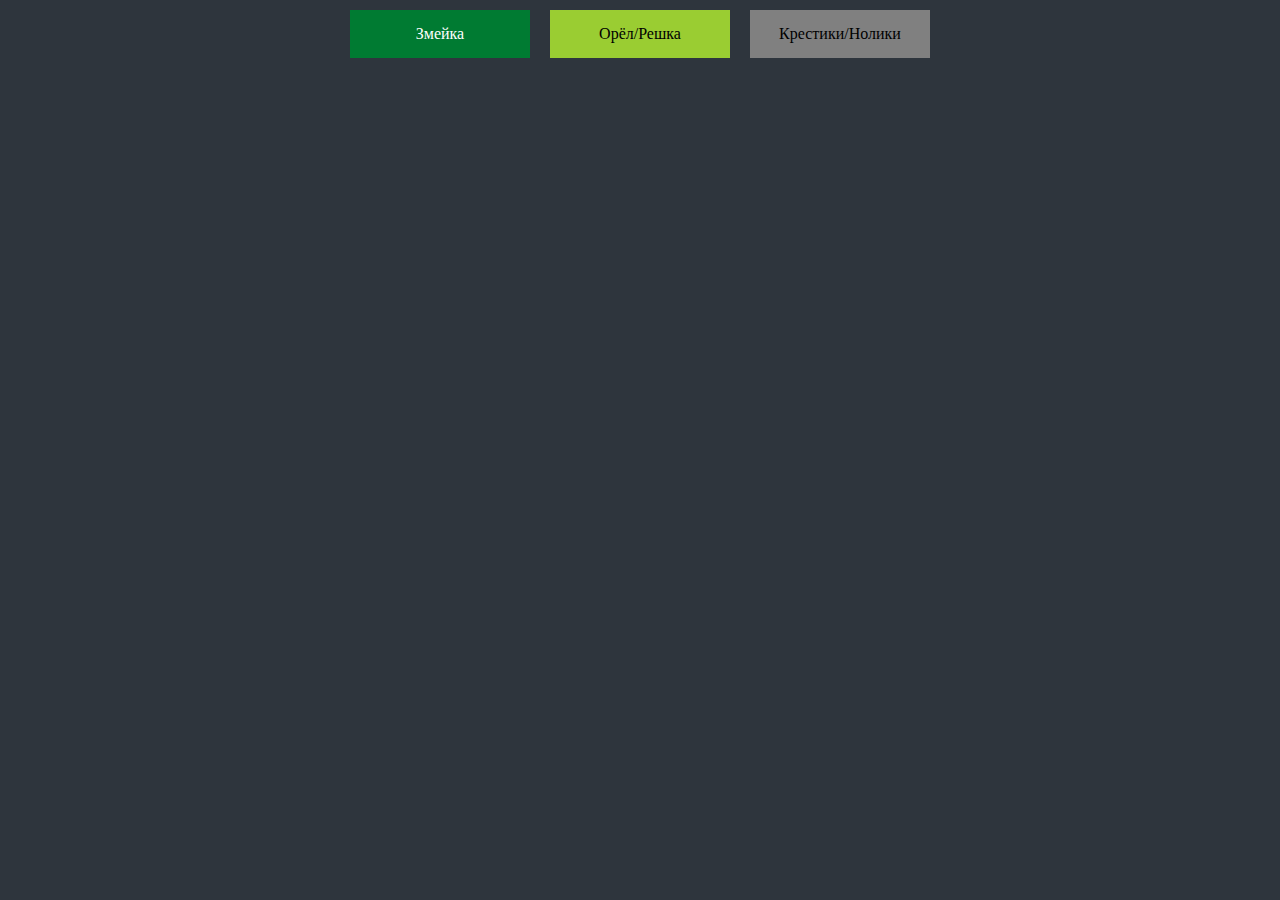
==== games.html @ a27563cb "add_website" ====
<!DOCTYPE html>
<html lang="en">

<head>
    <meta charset="UTF-8">
    <meta http-equiv="X-UA-Compatible" content="IE=edge">
    <meta name="viewport" content="width=device-width, initial-scale=1.0">
    <link rel="stylesheet" href="css/snake.css">
    <link rel="stylesheet" href="css/crossAndZero.css">
    <link rel="stylesheet" href="css/panel.css">
    <link rel="stylesheet" href="css/eagleTails.css">
    <script defer src="js/snake.js"></script>
    <script defer src="js/crossAndZero.js"></script>
    <script defer src="js/choicePanel.js"></script>
    <script defer src="js/eagleTails.jsx"></script>
    <title>GAMES</title>
</head>

<body>
    <div id="choice-game">
        <div class="sNake">Змейка</div>
        <div class="eagleTails">Орёл/Решка</div>
        <div class="crossZero">Крестики/Нолики</div>
    </div>
    <div class="snake" style="display: none;">
        <div id="game-wrap">
            <table id="game"></table>
        </div>
        <div id="menu">
            <div id="playButton" class="menuButton">Старт</div>
            <div id="newGameButton" class="menuButton">Новая игра</div>
        </div>
        <div id="save-block"></div>
        <div id="game-param">
            <div>
                <span>Скорость:</span><select id="game-speed">
                    <option>1</option>
                    <option>2</option>
                    <option>3</option>
                    <option>5</option>
                    <option>6</option>
                    <option>7</option>
                    <option>8</option>
                    <option>9</option>
                    <option>10</option>
                </select>
            </div>
            <div>
                <span>Длинна:</span><select id="game-lenght">
                    <option>5</option>
                    <option>10</option>
                    <option>15</option>
                    <option>20</option>
                    <option>25</option>
                    <option>30</option>
                    <option>35</option>
                    <option>40</option>
                    <option>45</option>
                    <option>50</option>
                </select>
            </div>
        </div>
        <div id="game-panel">
            <div id="up">Вверх</div>
            <div class="left-or-right">
                <div id="left">Лево</div>
                <div class="center"></div>
                <div id="right">Право</div>
            </div>
            <div id="down">Вниз</div>
        </div>
    </div>
    <div class="cross-zero" style="display: none;">
        <div id="game-position">
            <table id="game-cross-zero"></table>
        </div>
        <div id="layer"></div>
        <div class="new-game">Новая игра</div>
    </div>
    <div class="eagle-tails" style="display: none;">
       <div class="circleCoin"></div>
       <div id="choiceButton">
        <div  class="eagle">Орёл</div>
        <div  class="tails">Решка</div>
    </div>
    <div id="winOrLose">
        <div  class="win">Победа: 0</div>
        <div  class="lose">Поражение: 0</div>
    </div>
    </div>
</body>

</html>
---- css/snake.css ----
* {
    margin: 0;
    padding: 0;
    background: #2e353d;
}


#game-wrap {
    display: flex;
    justify-content: center;
}



.menuButton {
    width: 150px;
    padding: 15px;
    margin: 10px;
    color: white;
    background: #007b32;
    text-align: center;
    cursor: pointer;
}

.menuButton:hover {
    background: #009641;
}

#game {
    border-collapse: collapse;
    margin: 1% 0 0 0;
}

#menu {
    display: flex;
    justify-content: center;
}

td.cell {
    width: 20px;
    height: 20px;
    border: 1px dotted #eee;
    border-collapse: collapse;
}

.food {
    background: #00d021;
}

.snakeBody {
    background: #e5e5e5;
}

.snakeHead {
    background: #9b0013;
}

.disabled {
    background: #7c7c7c;
}

.disabled:hover {
    background: #7c7c7c;
}

#game-param {
    margin: 0 auto;
    background-color: green;
    width: 380px;
    display: flex;
    justify-content: space-around;
}

span {
    background: green;
    color: white;
    display: inline-block;
    min-height: 19px;
}

select {
    background: green;
    border-color: green;
}

#game-panel {
    margin: 10px auto;
    padding: 0;
    display: flex;
    flex-direction: column;
    width: 240px;
}

.left-or-right {
    display: flex;
    justify-content: center;
}

#up {
    width: 60px;
    height: 60px;
    background: green;
    color: white;
    display: flex;
    justify-content: center;
    align-items: center;
    margin: 0 auto;
}

#left {
    width: 60px;
    height: 60px;
    background: green;
    color: white;
    display: flex;
    justify-content: center;
    align-items: center;
    margin: 0;
    padding: 0;
}

#right {
    width: 60px;
    height: 60px;
    background: green;
    color: white;
    display: flex;
    justify-content: center;
    align-items: center;
    margin: 0;
    padding: 0;
}
#down {
    width: 60px;
    height: 60px;
    background: green;
    color: white;
    display: flex;
    justify-content: center;
    align-items: center;
    margin: 0 auto;
}

.center {
    background-color: #9b0013;
    width: 60px;
}

#save-block {
    width: 100%;
    height: 19px;
    display: none;
}

/* мобильная веррсия */

@media (max-width: 576px) {

    td.cell {
        width: 10px;
        height: 10px;
        border: 1px dotted #eee;
        border-collapse: collapse;

    }

    .menuButton {
        width: 90px;
        padding: 7px;
        margin: 5px;
        font-size: 15px;
    }

    #game-param {
        width: 220px;
    }

    span {
        font-size: 16px;
    }

    #save-block {
        height: 19px;
    }

    #game-speed {
        size: 16px;
    }

    #game-lenght {
        size: 16px;
    }

    #game {
        margin: 5% 0 0 0;
    }
    #game-panel {
        margin: 50px auto;
    }
}
    @media (max-width: 375px) {

        td.cell {
            width: 10px;
            height: 10px;
            border: 1px dotted #eee;
            border-collapse: collapse;
    
        }
    
        .menuButton {
            width: 95px;
            padding: 7px;
            margin: 5px;
            font-size: 15px;
        }
    
        #game-param {
            width: 230px;
        }
    
        span {
            font-size: 18px;
        }
    
        #save-block {
            height: 19px;
        }

        #game-speed {
            size: 17px;
        }
    
        #game-lenght {
            size: 17px;
        }

        #game {
            margin: 5% 0 0 0;
        }

        #game-panel {
            margin: 50px auto;
        }
    }
---- css/crossAndZero.css ----
td {
    width: 150px;
    height: 150px;
    background-color: grey;
    margin: 5px;
}

tr {
    font-size: 90px;
    text-align: center;
}

#game-cross-zero {
    padding: 0;
    margin: 5% 0 0 0;
}

#game-position {
    display: flex;
    justify-content: center;
    align-items: center;
}

.new-game {
    margin: 0 auto;
    display: flex;
    width: 200px;
    height: 50px;
    background-color: grey;
    text-align: center;
    font-size: 42px;
}

#layer {
    width: 100%;
    min-height: 100px;
    margin: 0;
    padding: 0;
}


@media  (max-width: 375px) {
        
    td {
        width: 75px;
        height: 75px;
    }

tr {
    font-size: 45px;
}
.new-game {
    width: 100px;
    height: 25px;
    font-size: 21px;
}

#layer {
    min-height: 20px;
}
}

@media  (max-width: 576px) {
        
    td {
        width: 75px;
        height: 75px;
    }

tr {
    font-size: 45px;
}
.new-game {
    width: 100px;
    height: 25px;
    font-size: 21px;
}

#layer {
    min-height: 20px;
}
}
---- css/panel.css ----
#choice-game {
display: flex;
justify-content: center;

}
.sNake {
width: 150px;
padding: 15px;
margin: 10px;
color: white;
background: #007b32;
text-align: center;
cursor: pointer;
}

.crossZero {
width: 150px;
    padding: 15px;
    margin: 10px;
    color: black;
    background: grey;
    text-align: center;
    cursor: pointer;
}

.eagleTails {
    width: 150px;
        padding: 15px;
        margin: 10px;
        color: black;
        background: yellowgreen;
        text-align: center;
        cursor: pointer;
    }

.snake {
display: none;
}

#cross-zero {
display: none;
}

@media  (max-width: 375px) {
    
    .sNake {
        width: 75px;
        font-size: 15px;
        height: 20px;
}

.crossZero {
    width: 75px;
    font-size: 10px;
    height: 20px;
}
}

@media  (max-width: 576px) {
    
.sNake {
    width: 75px;
    font-size: 15px;
    height: 20px;
}

.crossZero {
width: 75px;
font-size: 10px;
height: 20px;
}
}
---- css/eagleTails.css ----
.eagle-tails {
    height: auto;
    margin: 50px auto
    ;
}
.circleCoin {
   display: flex;
   justify-content: center;
   align-items: center;
   text-align: center;
    margin: 0 auto;
    width: 200px;
    height: 200px;
    border-radius: 50%;
    background-color: blue;
    animation: coin-rotate 500ms linear infinite;
}
@keyframes coin-rotate {
  from {
    transform: rotateY(0);
  }

  to {
    transform: rotateY(180deg);
  }
}

.eagle {
  width: 150px;
  padding: 15px;
  margin: 10px;
  background: yellowgreen;
  text-align: center;
  cursor: pointer;
}

.tails {
  width: 150px;
  padding: 15px;
  margin: 10px;
  background: yellowgreen;
  text-align: center;
  cursor: pointer;
}

#choiceButton {
  margin: 50px auto;
  display: flex;
  justify-content: center;
}

.win {
  width: 150px;
  padding: 15px;
  margin: 10px;
  background: yellowgreen;;
  text-align: center;
  cursor: pointer;
}

.lose {
  width: 150px;
  padding: 15px;
  margin: 10px;
  background: yellowgreen;;
  text-align: center;
  cursor: pointer;
}

#winOrLose {
  margin: 50px auto;
  display: flex;
  justify-content: center;
}

.spanEagleTails {
  background-color: blue;
  color: black;
  font-size: 40px;
}

@media (max-width: 576px) {
  .eagleTails {
  width: 75px;
  font-size: 14px;
  height: 20px;
  }

  .circleCoin {
      width: 100px;
      height: 100px;

  }

  .eagle {
      width: 90px;
      padding: 7px;
      margin: 5px;
      font-size: 15px;
  }

  .tails {
    width: 90px;
    padding: 7px;
    margin: 5px;
    font-size: 15px;
}

.win {
  width: 90px;
  padding: 7px;
  margin: 5px;
  font-size: 13px;
}

.lose {
  width: 90px;
  padding: 7px;
  margin: 5px;
  font-size: 13px;
}

.spanEagleTails{
  font-size: 30px;
}

}
  @media (max-width: 375px) {

    .eagleTails {
      width: 75px;
      font-size: 14px;
      height: 20px;
      }


  .circleCoin {
    width: 100px;
    height: 100px;

}

.eagle {
    width: 90px;
    padding: 7px;
    margin: 5px;
    font-size: 15px;
}

.tails {
  width: 90px;
  padding: 7px;
  margin: 5px;
  font-size: 15px;
}

.win {
width: 90px;
padding: 7px;
margin: 5px;
font-size: 13px;
}

.lose {
width: 90px;
padding: 7px;
margin: 5px;
font-size: 13px;
}

.spanEagleTails{
  font-size: 30px;
}

}
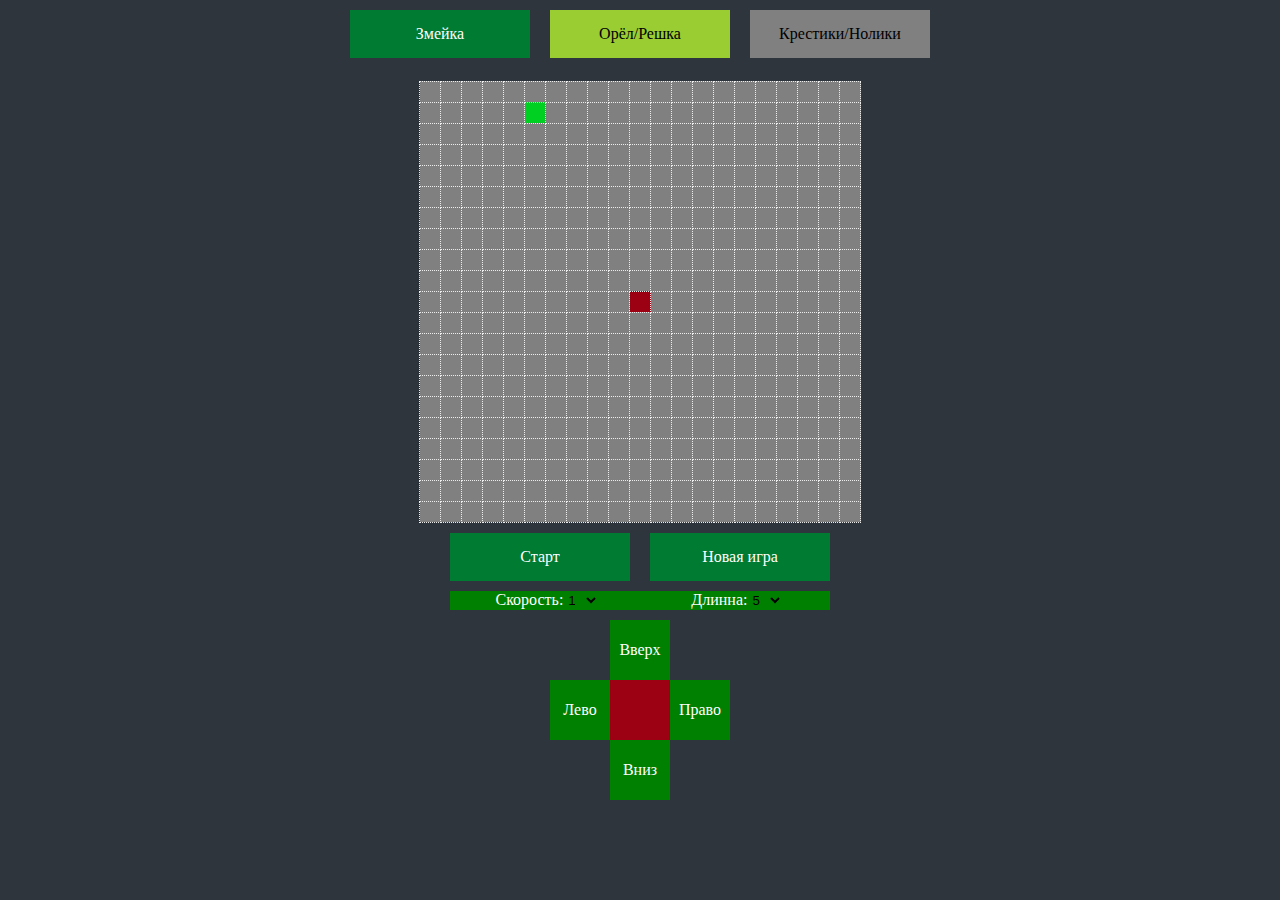
==== commit 0552a747: "update_spelling" ====
--- a/games.html
+++ b/games.html
@@ -22,7 +22,7 @@
         <div class="eagleTails">Орёл/Решка</div>
         <div class="crossZero">Крестики/Нолики</div>
     </div>
-    <div class="snake" style="display: none;">
+    <div class="snake" style="display: block;">
         <div id="game-wrap">
             <table id="game"></table>
         </div>
--- a/css/snake.css
+++ b/css/snake.css
@@ -152,7 +152,7 @@
     display: none;
 }
 
-/* мобильная веррсия */
+/* мобильная версия */
 
 @media (max-width: 576px) {
 
@@ -231,7 +231,7 @@
             size: 17px;
         }
     
-        #game-lenght {
+        #game-length {
             size: 17px;
         }
 
--- a/css/panel.css
+++ b/css/panel.css
@@ -34,14 +34,6 @@
         cursor: pointer;
     }
 
-.snake {
-display: none;
-}
-
-#cross-zero {
-display: none;
-}
-
 @media  (max-width: 375px) {
     
     .sNake {
--- a/css/eagleTails.css
+++ b/css/eagleTails.css
@@ -12,7 +12,8 @@
     width: 200px;
     height: 200px;
     border-radius: 50%;
-    background-color: blue;
+    background-image: url(../img/coin.png);
+    background-size: cover;
     animation: coin-rotate 500ms linear infinite;
 }
 @keyframes coin-rotate {
@@ -74,7 +75,7 @@
 }
 
 .spanEagleTails {
-  background-color: blue;
+  background: rgba(0, 0, 0, 0);
   color: black;
   font-size: 40px;
 }
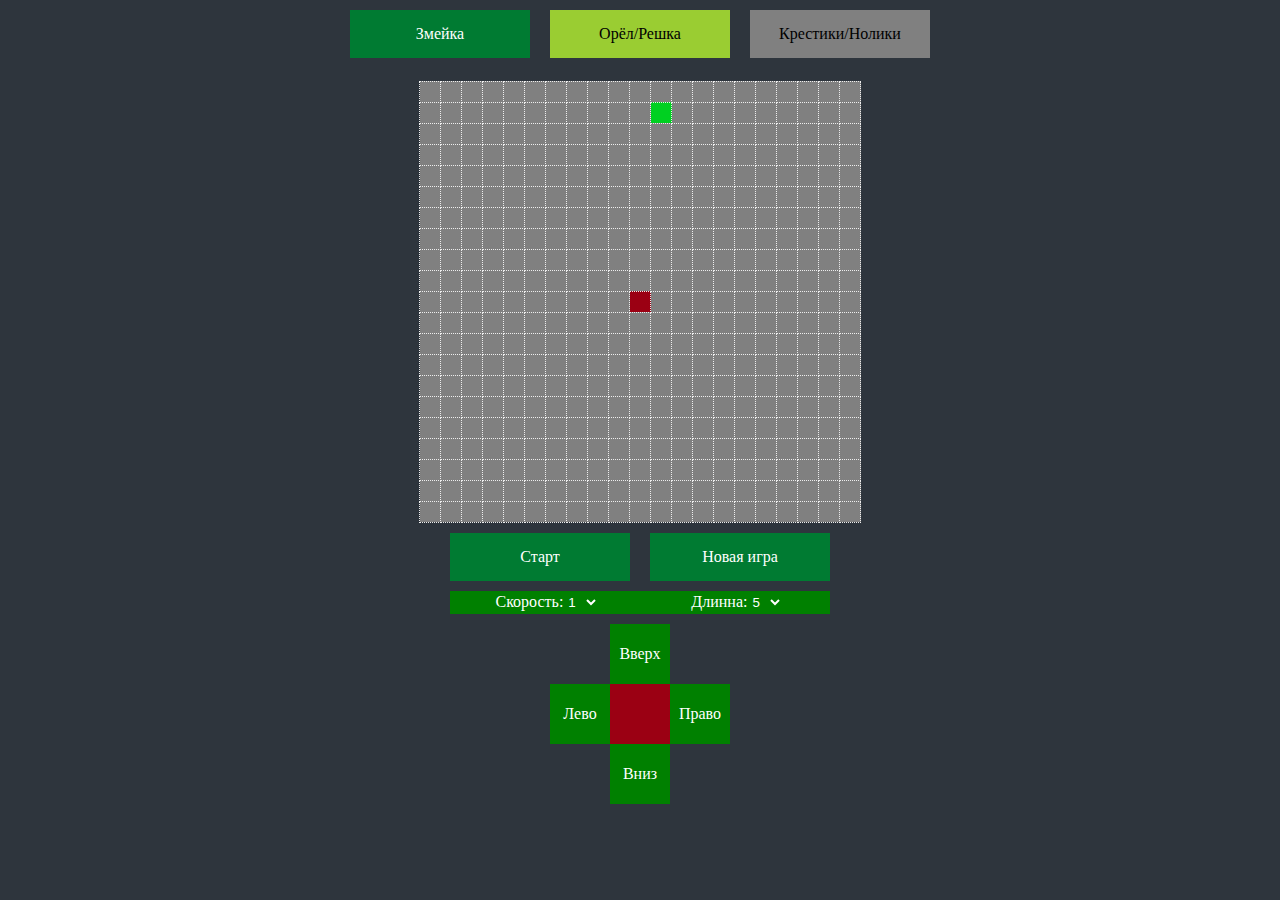
==== commit a2ddb92e: "refactoring training and snake" ====
--- a/games.html
+++ b/games.html
@@ -10,6 +10,7 @@
     <link rel="stylesheet" href="css/panel.css">
     <link rel="stylesheet" href="css/eagleTails.css">
     <script defer src="js/snake.js"></script>
+    <script defer src="js/snakeGame.js"></script>
     <script defer src="js/crossAndZero.js"></script>
     <script defer src="js/choicePanel.js"></script>
     <script defer src="js/eagleTails.jsx"></script>
--- a/css/snake.css
+++ b/css/snake.css
@@ -148,9 +148,37 @@
 
 #save-block {
     width: 100%;
-    height: 19px;
+    height: 23.5px;
     display: none;
-}
+    margin: 0;
+    padding: 0;
+}
+
+#game-speed {
+    color: white;
+    padding: 0;
+    margin: 0;
+    box-sizing: border-box;
+}
+
+#game-lenght {
+    color: white;
+    padding: 0;
+    margin: 0;
+    box-sizing: border-box;
+}
+
+#game-param > div:nth-child(1) {
+    border: 2px solid green;
+    background-color: green;
+}
+
+#game-param > div:nth-child(2) {
+    border: 2px solid green;
+    background-color: green;
+}
+
+
 
 /* мобильная версия */
 
@@ -176,12 +204,9 @@
     }
 
     span {
-        font-size: 16px;
-    }
-
-    #save-block {
-        height: 19px;
-    }
+        font-size: 15px;
+    }
+
 
     #game-speed {
         size: 16px;
@@ -223,10 +248,6 @@
             font-size: 18px;
         }
     
-        #save-block {
-            height: 19px;
-        }
-
         #game-speed {
             size: 17px;
         }
